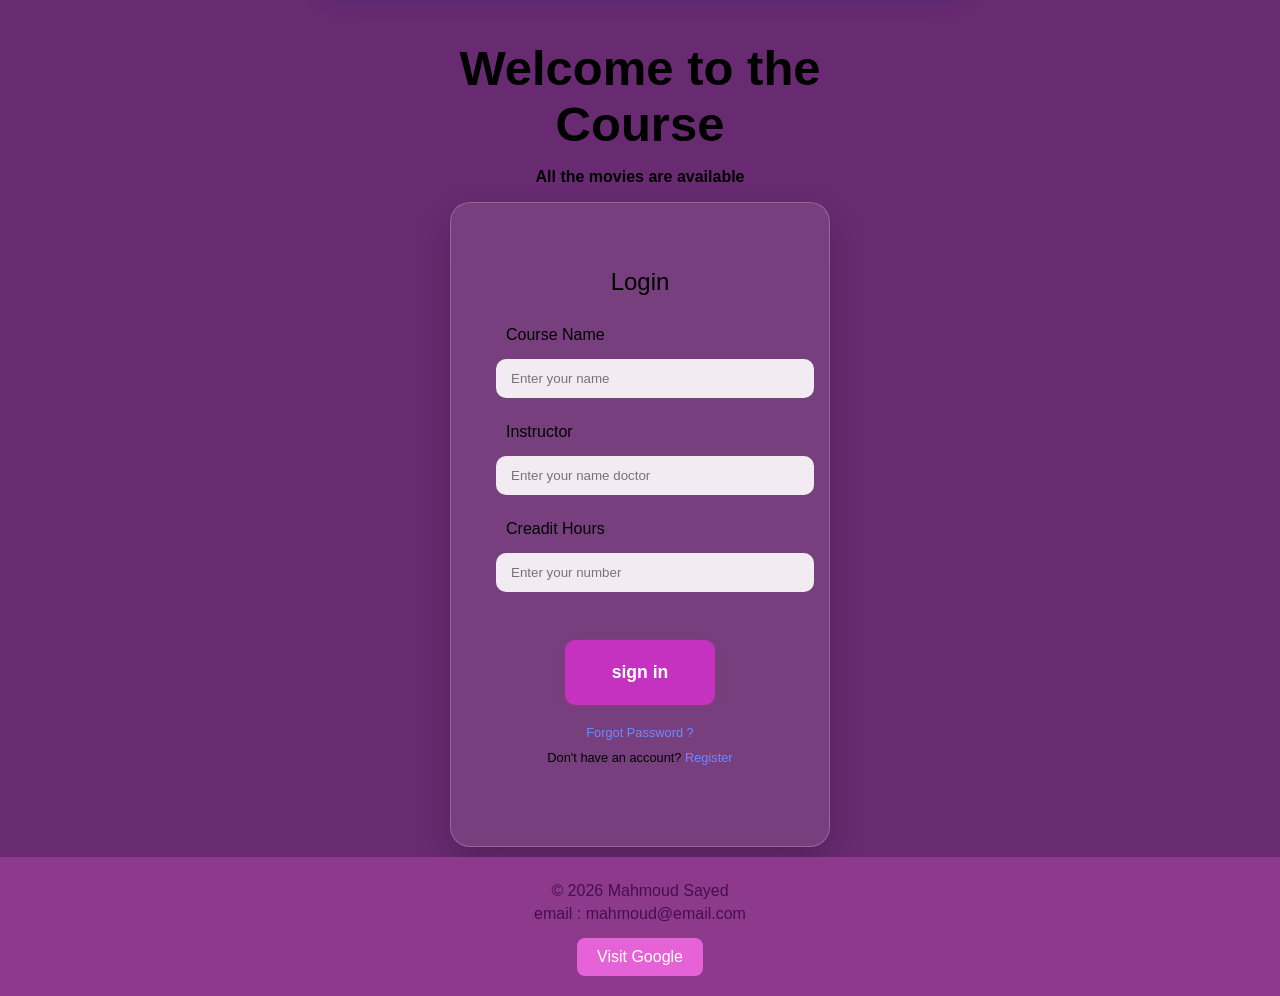
==== addcor.html @ 2e6f73d9 "Add files via upload" ====
<!DOCTYPE html>
<html lang="en">

<head>
  <meta charset="UTF-8">
  <meta http-equiv="X-UA-Compatible" content="IE=edge">
  <meta name="viewport" content="width=device-width, initial-scale=1.0">
  <title>Movie App Login</title>
  <meta name="description" content="Movie App Login Page">

  <link rel="stylesheet" href="index.css">
  <link rel="icon" href="favicon.ico">
</head>

<body>
  <header>
    <nav class="email1">
      <a href="index.html" class="email2">Home</a>
      <a href="it,scor.html" class="email2">My Courses</a>
      <a href="contact.html" class="email2">Contact Us</a>
      <a href="addcor.html" class="email2">Add Course</a>
    </nav>
  </header>
  <section id="addcor">
    <div class="login-container">
      <h1>Welcome to the Course</h1>
      <p class="subtitle"><b>All the movies are available</b></p>

      <form class="login-form">
        <h2>Login</h2>

        <div class="input-group">
          <label>Course Name</label>
          <input type="text" placeholder="Enter your name" required>
        </div>

        <div class="input-group">
          <label>Instructor</label>
          <input type="text" placeholder="Enter your name doctor" required>
        </div>
        <div class="input-group">


          <label>Creadit Hours</label>
          <input type="number" placeholder="Enter your number" required />
        </div>
        <br>
        <button type="submit" class="login-btn">sign in </button>

        <div class="footer-links">
          <a href="#">Forgot Password ?</a>
          <br>
          <span>Don't have an account? <a href="#">Register</a></span>
        </div>
        <br><br>

      </form>
    </div>
  </section>
  <footer class="main-footer">
    <p class="footer-text">© 2026 Mahmoud Sayed</p>
    <p class="footer-text">
      email

      : mahmoud@email.com</p>
    <a class="footer-link" href="https://www.google.com" target="_blank">Visit Google</a>
  </footer>
</body>
---- index.css ----
**{
    padding: 0;
    margin: 0;
    box-sizing: border-box;
}

body {
    display: flex;
    flex-direction: column;
    font-family: 'Segoe UI', Tahoma, Geneva, Verdana, sans-serif;
    background-color: rgb(104, 42, 112);
    min-height: 100vh; }

::selection{
    background-color: #ebb283;
}
.content {
    flex: 1;
    padding: 20px;
    display: flex;
    flex-direction: column;
    align-items: center;

}

.header {
    width: 100%;
    padding: 20px 0;
    z-index: 1000;
}
.pragraph2{
    text-align: center;
    margin-top: 20px;
}

.email1 {
    max-width: 1000px;
    margin: 0 auto;
    padding: 10px;
    display: flex;
    text-align: center;
    justify-content: center;
    gap: 4em;
    backdrop-filter: blur(25px);
    border-radius: 50px;
    background-color: rgba(255, 255, 255, 0.25);
    box-shadow: 5px 10px 20px rgba(31, 38, 135, 0.25),
    inset 0 1px 0 rgba(255, 255, 255, 0.3);
    border: 1px solid rgba(232, 77, 193, 0.25);
}
.email3{
     max-width: 10000px;
      margin: 0 auto;
       padding: 10px;
       display: flex;
       justify-content: center;
       gap: 4em;
       backdrop-filter: blur(25px);
        border-radius: 60px;
        background-color: rgba(255, 255, 255, 0.25);
        box-shadow: 5px 10px 20px rgba(31, 38, 135, 0.25),
    inset 0 1px 0 rgba(255, 255, 255, 0.3);
    border: 1px solid rgba(232, 77, 193, 0.25);
}
.email2{
  display: inline-block;
  margin-top: 10px;
  padding: 10px 20px;
  background-color:#d239e3;
  color: white;
  text-decoration: none;
  border-radius: 8px;
  transition: 0.1s;
    }
    .email2:hover{
      box-shadow:0 0 20px #b515c4,0 0 40px #5a98fc;
      transform: scale(1.05);
    }
.pragraph {
    color: rgba(255, 255, 255, 0.95);
    text-decoration: none;
    font-weight: 500;
    font-size: 1.1em;
}
.table1{
    width: 800px;
    margin-top: 90px;
    margin-left: 10px;
    margin-bottom: 25px;
    border-radius: 7px solid;
    text-align: center;
    font-size: 25px;
}
th,td{
    padding: 16px 24px;
    text-align: left;
}
thead,th{
    background-color: #8e3a8c;
    width: 25%;
}
.text1{
    text-align: center;
    font-size: 25px;
    font-weight: 500;
}
body,text2{

    height: 100vh;
    display: flex;
    justify-content: center;
    align-items: center;

}
.login-container {
    text-align: center;
    margin: 0%;
    width: 100%;
    box-sizing: border-box;
    max-width: 400px;
    padding: 10px;
}

h1 {
    font-size:49px;
    margin-bottom: 8px;
    font-weight: 600;
}

.login-form {
    background: rgba(255, 255, 255, 0.1); 
    padding: 45px;
    border-radius: 20px;
    border: 1px solid rgba(255, 255, 255, 0.2);
    box-shadow: 0 15px 35px rgba(0, 0, 0, 0.2);
}

.login-form h2 {
    margin-bottom: 25px;
    font-weight: 400;
}

.input-group {
    text-align: left;
    margin-bottom: 20px;
}

.input-group label {
    padding: 5px 10px;
    color: #000000;
    display: block;
    margin-bottom: 10px;                                                                                                                                                                                                                                                                                                                                                                                                                                                                                                                                                                                                                                                                                                                                                                                                                                                   
    font-size: 16px;
}

.input-group input {
    width: 100%;
    padding: 12px 15px;
    border-radius: 10px;
    border: none;
    background: rgba(255, 255, 255, 0.9);
    transition: 0.3s;
}

.input-group input:focus {
    box-shadow: 0 0 10px rgba(255, 255, 255, 0.5);
}

.login-btn {
    width:150px;
    padding: 22px;
    border-radius: 10px;
    border: none;
    background: #c432bf; 
    color: white;
    font-size: 1.1rem;
    font-weight: 600;
    cursor: pointer;
    transition: 0.3s;
    box-shadow: 0 0 10px rgba(179, 89, 89, 0.1);
    margin-top: 10px;
}

.login-btn:hover {
     box-shadow:0 0 20px #b515c4,0 0 40px #d73ad5;
      transform: scale(1.05);
}

.contact2{
    font-size: 40px;
    margin-top: 20%;
    color: #000000;
}

.label1{
     padding: 5px;
    color: #000000;
    display: block;
    margin-bottom: 1px;
    font-size: 16px;
    bottom: 10px;
}
.input-name1{
    width: 100%;
    padding: 12px 15px;
    border-radius: 10px;
    border: none;
    background: rgba(255, 255, 255, 0.9);
    transition: 0.3s;
}
.input-name1:hover{
    box-shadow: 0 0 10px rgba(255, 255, 255, 0.5);
}
.data1{
     width:150px;
    padding: 22px;
    margin-left: 20px;
    border-radius: 10px;
    border: none;
    background: #c432bf; 
    color: white;
    font-size:15px;
    font-weight: 600;
    cursor: pointer;
    transition: 0.3s;
    box-shadow: 0 0 10px rgba(244, 129, 129, 0.1);
    margin-top: 10px;
}
.data1:hover{
box-shadow:0 0 20px #b515c4,0 0 40px #d73ad5;
      transform: scale(1.05);

}
.footer-links {
    margin-top: 20px;
    font-size: 0.8rem;
}

.footer-links a {
    color: #6f89ff;
    text-decoration: none;
}

.footer-links span {
    display: block;
    margin-top: 10px;
}


.main-footer {
    background-color: #8e3a8c;
    padding: 20px;
    text-align: center;
    width: 100%;
    margin-top: auto; 
}

.footer-text {
    margin: 5px 0;
    color: rgb(70, 15, 77);
}

.footer-link {
    display: inline-block;
    margin-top: 10px;
    padding: 10px 20px;
    background-color: #e563d6;
    color: white;
    text-decoration: none;
    border-radius: 8px;
    transition: 0.1s;
}

.footer-link:hover {
   box-shadow:0 0 20px #b515c4,0 0 40px #d73ad5;
      transform: scale(1.05);
}
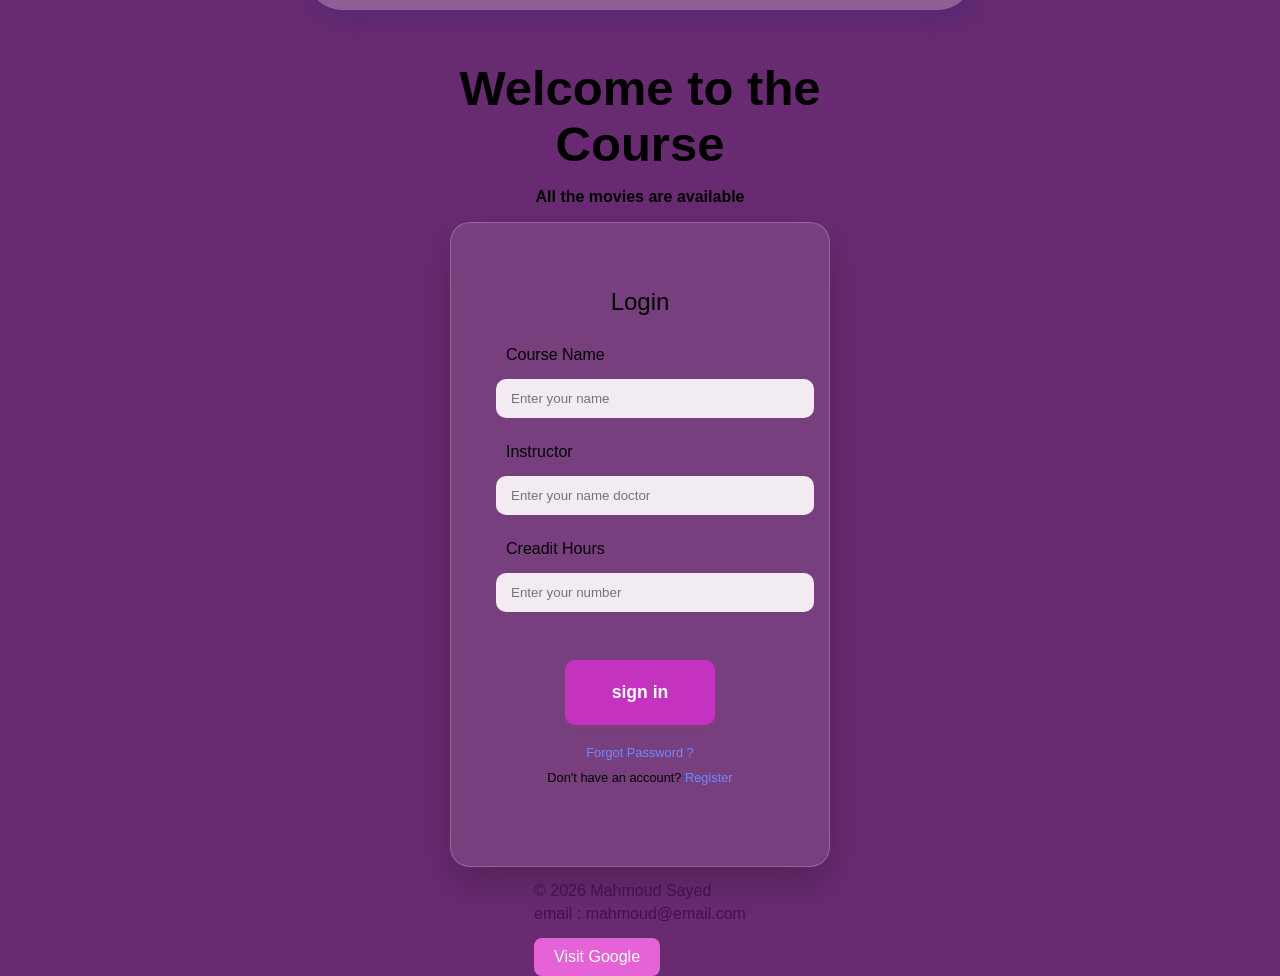
==== commit 757ae3eb: "Add files via upload" ====
--- a/addcor.html
+++ b/addcor.html
@@ -57,7 +57,7 @@
       </form>
     </div>
   </section>
-  <footer class="main-footer">
+  <footer main-footer1>
     <p class="footer-text">© 2026 Mahmoud Sayed</p>
     <p class="footer-text">
       email
--- a/index.css
+++ b/index.css
@@ -14,13 +14,11 @@
 ::selection{
     background-color: #ebb283;
 }
-.content {
-    flex: 1;
-    padding: 20px;
-    display: flex;
-    flex-direction: column;
-    align-items: center;
-
+@media (max-width: 600px) {
+  .container {
+    width: 100%;
+    padding: 10px;
+  }
 }
 
 .header {
@@ -183,7 +181,7 @@
 
 .login-btn:hover {
      box-shadow:0 0 20px #b515c4,0 0 40px #d73ad5;
-      transform: scale(1.05);
+      transform: scale(1.06);
 }
 
 .contact2{
@@ -253,6 +251,7 @@
     text-align: center;
     width: 100%;
     margin-top: auto; 
+
 }
 
 .footer-text {
